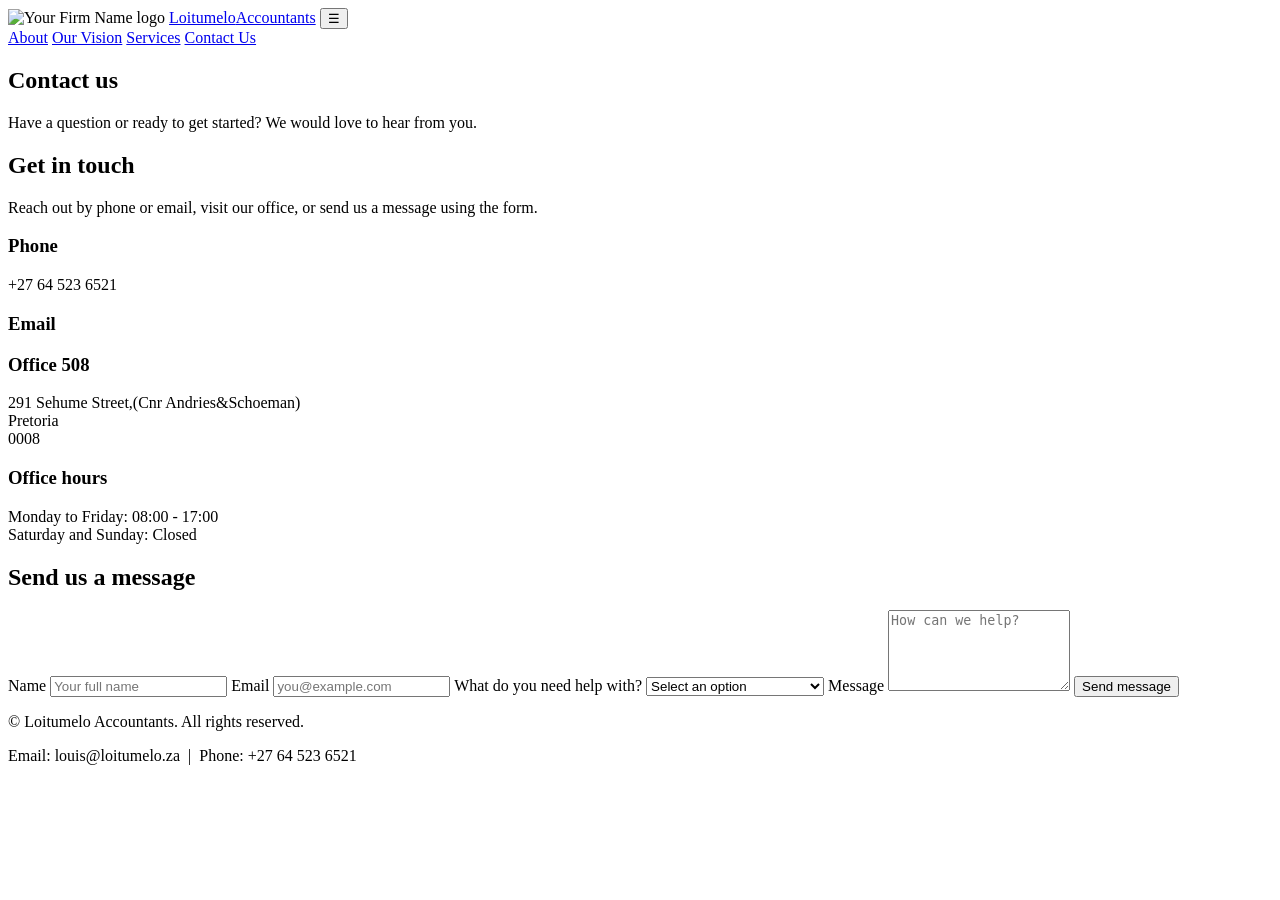
==== contact-us.html @ fb3de706 "contactus.html" ====
<!DOCTYPE html>
<html lang="en">
<head>
<meta charset="UTF-8">
<meta name="viewport" content="width=device-width, initial-scale=1">
<meta name="description" content="Contact Your Firm Name Accountants - get in touch to book a consultation.">
<title>Contact Us | Your Firm Name Accountants</title>
<link rel="stylesheet" href="style.css">
</head>
<body>
<header class="site-header">
<div class="container header-inner">
<img class="logo-img" src="logo.jpeg" alt="Your Firm Name logo">
<a class="logo" href="index.html">Loitumelo<span>Accountants</span></a>
<button class="menu-toggle" aria-label="Toggle menu" aria-expanded="false">&#9776;</button>
<nav class="main-nav" id="main-nav">
<a href="index.html">About</a>
<a href="vision.html">Our Vision</a>
<a href="services.html">Services</a>
<a href="contact-us.html" class="active">Contact Us</a>
</nav>
</div>
</header>

<section class="hero small">
<div class="container">
<h1>Contact us</h1>
<p>Have a question or ready to get started? We would love to hear from you.</p>
</div>
</section>

<main class="container">
<section class="section contact-layout">
<div class="contact-details">
<h2>Get in touch</h2>
<p>Reach out by phone or email, visit our office, or send us a message using the form.</p>

<div class="detail">
<h3>Phone</h3>
<p>+27 64 523 6521</p>
</div>
<div class="detail">
<h3>Email</h3>
<p></p>
</div>
<div class="detail">
<h3>Office 508</h3>
<p>291 Sehume Street,(Cnr Andries&Schoeman) <br>Pretoria<br>0008</p>
</div>
<div class="detail">
<h3>Office hours</h3>
<p>Monday to Friday: 08:00 - 17:00<br>Saturday and Sunday: Closed</p>
</div>
</div>

<div class="contact-form-wrap">
<h2>Send us a message</h2>
<form id="enquiry-form" novalidate>
<label for="name">Name</label>
<input type="text" id="name" name="name" placeholder="Your full name">
<span class="error" id="name-error"></span>

<label for="email">Email</label>
<input type="email" id="email" name="email" placeholder="you@example.com">
<span class="error" id="email-error"></span>

<label for="service">What do you need help with?</label>
<select id="service" name="service">
<option value="">Select an option</option>
<option>Bookkeeping (Accounting)</option>
<option>Tax services</option>
<option>Payroll</option>
<option>CIPC</option>
<option>Other services</option>
<option>Something else</option>
</select>
<span class="error" id="service-error"></span>

<label for="message">Message</label>
<textarea id="message" name="message" rows="5" placeholder="How can we help?"></textarea>
<span class="error" id="message-error"></span>

<button type="submit" class="btn">Send message</button>
<p id="form-success" class="success" hidden>Thank you! We will be in touch shortly.</p>
</form>
</div>
</section>
</main>

<footer class="site-footer">
<div class="container">
<p>&copy; <span id="year"></span> Loitumelo Accountants. All rights reserved.</p>
<p>Email: louis@loitumelo.za &nbsp;|&nbsp; Phone: +27 64 523 6521</p>
</div>
</footer>

<script src="script.js"></script>
</body>
</html>
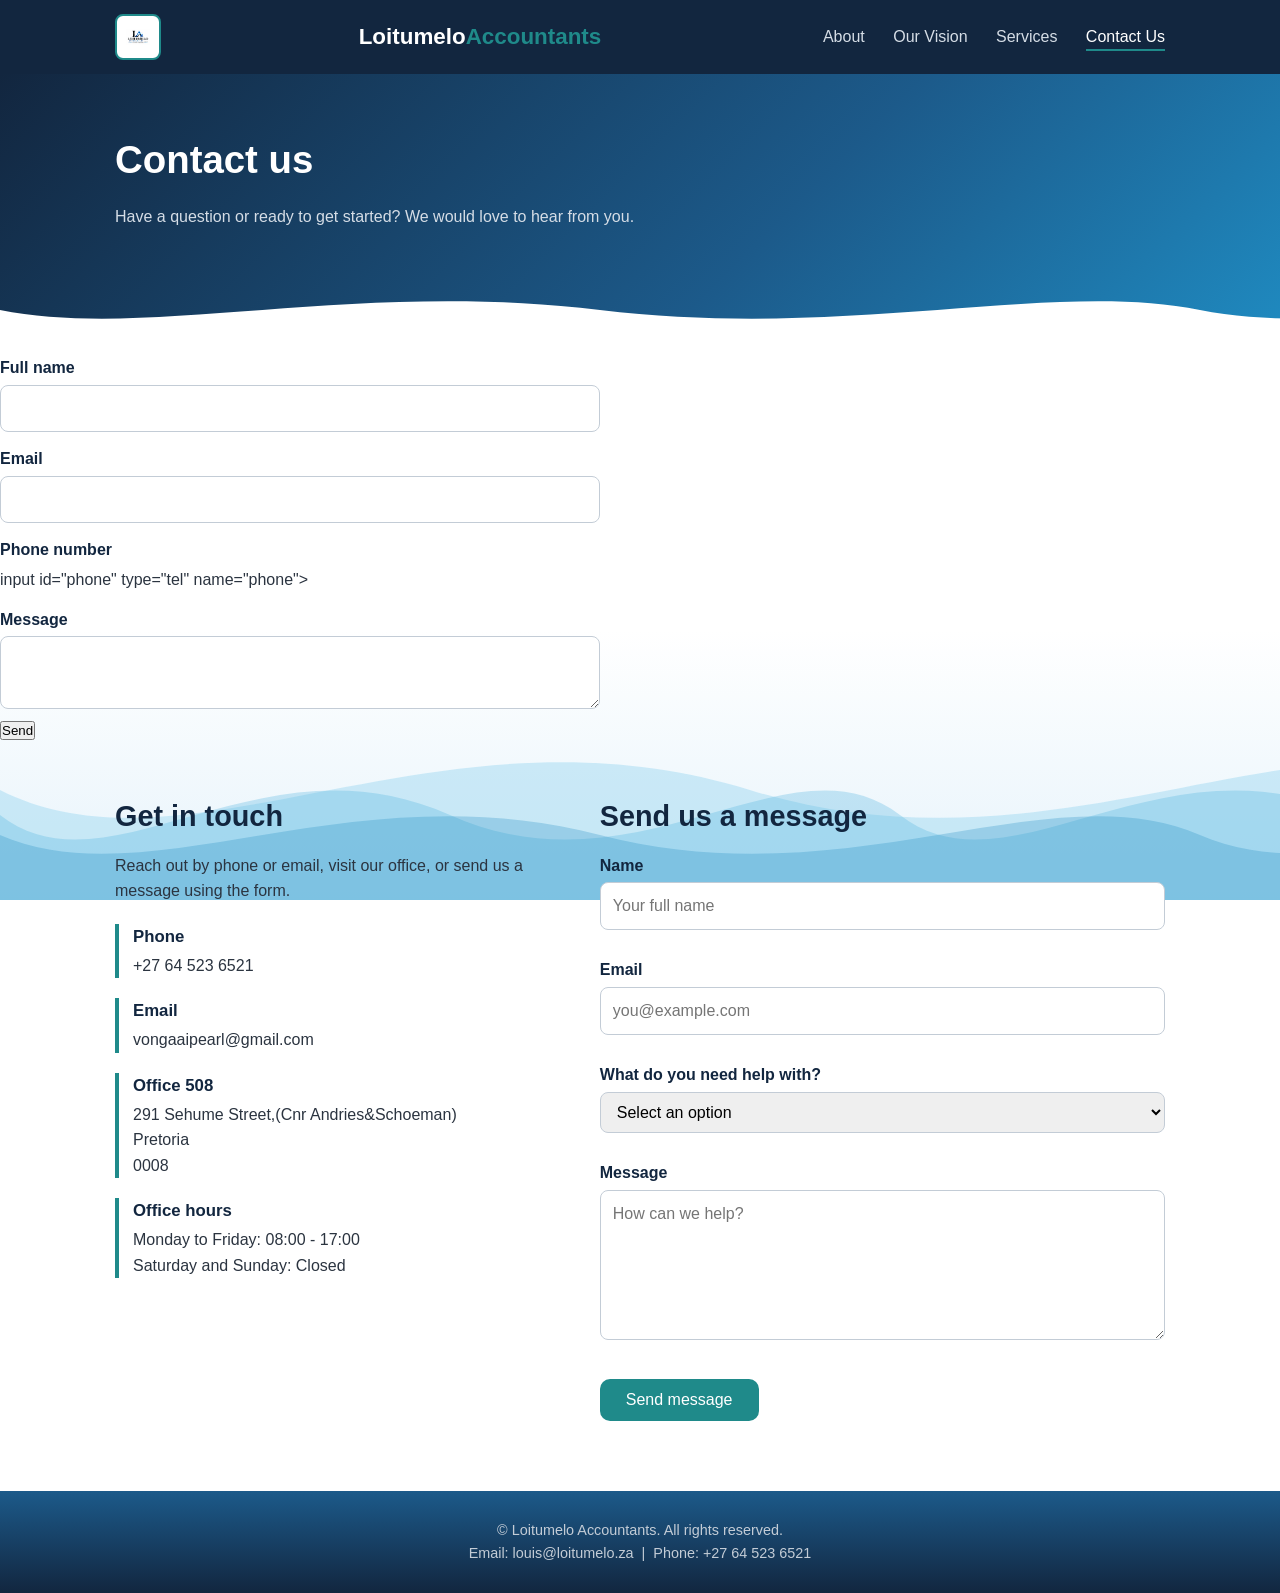
==== commit 896ffa43: "contact-us.html" ====
--- a/contact-us.html
+++ b/contact-us.html
@@ -28,7 +28,25 @@
 <p>Have a question or ready to get started? We would love to hear from you.</p>
 </div>
 </section>
+<form action="http://formspree.io/f/xvkkkyjw" method="POST">
+  <label for="full name">Full name</label>
+  <input id="full-name" type="text" name="email" required>
 
+  <label for="email">Email</label>
+  <input id="email" type="email" name="email" required>
+    
+  <label for="phone">Phone number</label>
+  input id="phone" type="tel" name="phone">
+  
+<label for="message">Message</label>
+  <textarea id="message" name="message" required></textarea>
+
+<button type="submit">Send</button>
+</form>
+  
+
+
+  
 <main class="container">
 <section class="section contact-layout">
 <div class="contact-details">
@@ -41,7 +59,7 @@
 </div>
 <div class="detail">
 <h3>Email</h3>
-<p></p>
+<p>vongaaipearl@gmail.com </p>
 </div>
 <div class="detail">
 <h3>Office 508</h3>
@@ -96,4 +114,4 @@
 
 <script src="script.js"></script>
 </body>
-</html>+</html>
--- a/style.css
+++ b/style.css
@@ -0,0 +1,181 @@
+:root {
+--navy: #12263f;
+--teal: #1f8a8a;
+--light: #f4f7fa;
+--text: #2b3440;
+--white: #ffffff;
+--radius: 10px;
+--sky: #e6f3fb;
+--wave-blue: #1f8ac0;
+}
+
+/* Surfy blue and white background (all pages) */
+body::before {
+content: "";
+position: fixed; inset: 0; z-index: -1;
+background:
+/* front wave */
+url("data:image/svg+xml,%3Csvg xmlns='http://www.w3.org/2000/svg' viewBox='0 0 1200 120' preserveAspectRatio='none'%3E%3Cpath d='M0 60 C150 120 350 0 600 60 C850 120 1050 0 1200 60 V120 H0 Z' fill='%231f8ac0' fill-opacity='.28'/%3E%3C/svg%3E") 0 100% / 1200px 130px repeat-x,
+/* middle wave */
+url("data:image/svg+xml,%3Csvg xmlns='http://www.w3.org/2000/svg' viewBox='0 0 900 100' preserveAspectRatio='none'%3E%3Cpath d='M0 50 C110 100 260 0 450 50 C640 100 790 0 900 50 V100 H0 Z' fill='%234fb3e0' fill-opacity='.30'/%3E%3C/svg%3E") 0 100% / 900px 170px repeat-x,
+/* back wave */
+url("data:image/svg+xml,%3Csvg xmlns='http://www.w3.org/2000/svg' viewBox='0 0 1500 160' preserveAspectRatio='none'%3E%3Cpath d='M0 80 C190 150 440 10 750 80 C1060 150 1310 10 1500 80 V160 H0 Z' fill='%23a9dcf3' fill-opacity='.55'/%3E%3C/svg%3E") 0 100% / 1500px 220px repeat-x,
+/* sky to white */
+linear-gradient(180deg, #ffffff 0%, #ffffff 70%, var(--sky) 100%);
+animation: surf 40s linear infinite;
+}
+@keyframes surf {
+to { background-position: 1200px 100%, -900px 100%, 1500px 100%, 0 0; }
+}
+@media (prefers-reduced-motion: reduce) {
+body::before { animation: none; }
+}
+
+* { box-sizing: border-box; margin: 0; padding: 0; }
+
+body {
+font-family: "Segoe UI", Arial, sans-serif;
+color: var(--text);
+line-height: 1.6;
+background: var(--white);
+}
+
+.container { width: 90%; max-width: 1050px; margin: 0 auto; }
+
+/* Header */
+.site-header { background: var(--navy); position: sticky; top: 0; z-index: 10; }
+.header-inner { display: flex; align-items: center; justify-content: space-between; padding: 14px 0; }
+.logo { color: var(--white); font-size: 1.4rem; font-weight: 700; text-decoration: none; }
+.logo span { color: var(--teal); }
+.logo:has(.logo-img) { display: inline-flex; align-items: center; gap: 12px; }
+.logo .logo-text { color: var(--white); }
+.logo .logo-text span { color: var(--teal); }
+/* Logo picture slot (About and Vision pages only) */
+.logo-img {
+height: 46px; width: 46px; object-fit: contain; background: var(--white);
+border-radius: 8px; border: 2px solid var(--teal); display: block;
+}
+.main-nav a {
+color: #d5dde6; text-decoration: none; margin-left: 24px; padding-bottom: 4px;
+border-bottom: 2px solid transparent; transition: color .2s, border-color .2s;
+}
+.main-nav a:hover, .main-nav a.active { color: var(--white); border-color: var(--teal); }
+.menu-toggle { display: none; background: none; border: none; color: var(--white); font-size: 1.8rem; cursor: pointer; }
+
+/* Hero */
+.hero {
+position: relative; overflow: hidden;
+background: linear-gradient(135deg, var(--navy), #1c5a8a 60%, var(--wave-blue));
+color: var(--white); padding: 90px 0 110px;
+}
+.hero.small { padding: 55px 0 85px; }
+/* Wave edge at the bottom of the banner */
+.hero::after {
+content: ""; position: absolute; left: 0; right: 0; bottom: -1px; height: 60px;
+background:
+url("data:image/svg+xml,%3Csvg xmlns='http://www.w3.org/2000/svg' viewBox='0 0 1200 120' preserveAspectRatio='none'%3E%3Cpath d='M0 60 C150 120 350 0 600 60 C850 120 1050 0 1200 60 V120 H0 Z' fill='%23ffffff'/%3E%3C/svg%3E") 0 100% / 1200px 60px repeat-x;
+}
+.hero h1 { font-size: 2.4rem; max-width: 700px; margin-bottom: 14px; }
+.hero p { max-width: 600px; margin-bottom: 24px; color: #d5dde6; }
+
+/* Buttons */
+.btn {
+display: inline-block; background: var(--teal); color: var(--white); border: none;
+padding: 12px 26px; border-radius: var(--radius); text-decoration: none;
+font-size: 1rem; cursor: pointer; transition: background .2s;
+}
+.btn:hover { background: #166b6b; }
+
+/* Sections */
+.section { padding: 50px 0 10px; }
+.section h2 { color: var(--navy); font-size: 1.8rem; margin-bottom: 14px; }
+.section p { margin-bottom: 14px; max-width: 800px; }
+.lead { font-size: 1.25rem; color: var(--navy); }
+
+/* Cards */
+.cards { display: grid; grid-template-columns: repeat(auto-fit, minmax(240px, 1fr)); gap: 22px; margin-top: 18px; }
+.card {
+background: var(--light); padding: 24px; border-radius: var(--radius);
+border-top: 4px solid var(--teal); transition: transform .2s, box-shadow .2s;
+}
+.card:hover { transform: translateY(-4px); box-shadow: 0 8px 20px rgba(0,0,0,.08); }
+.card h3 { color: var(--navy); margin-bottom: 8px; }
+.card p { margin-bottom: 0; }
+.team { text-align: center; }
+.avatar {
+width: 70px; height: 70px; border-radius: 50%; background: var(--navy); color: var(--white);
+display: flex; align-items: center; justify-content: center; font-size: 1.8rem; margin: 0 auto 12px;
+}
+.role { color: var(--teal); font-weight: 600; }
+
+/* Pictures / gallery */
+.gallery-section {
+background: var(--light); border-radius: var(--radius); border-left: 6px solid var(--teal);
+padding: 36px 30px 40px; margin-top: 50px;
+}
+.gallery-section h2 { color: var(--navy); font-size: 1.8rem; margin-bottom: 10px; }
+.gallery-section > p { max-width: 800px; margin-bottom: 4px; }
+.gallery { display: grid; grid-template-columns: repeat(auto-fit, minmax(250px, 1fr)); gap: 24px; margin-top: 22px; }
+.gallery figure {
+background: var(--white); border: 1px solid #d5dde6; border-radius: var(--radius);
+overflow: hidden; box-shadow: 0 4px 14px rgba(18, 38, 63, .12);
+transition: transform .2s, box-shadow .2s;
+}
+.gallery figure:hover { transform: translateY(-4px); box-shadow: 0 10px 24px rgba(18, 38, 63, .2); }
+.gallery img {
+display: block; width: 100%; aspect-ratio: 4 / 3; object-fit: cover; cursor: zoom-in;
+}
+.gallery figcaption {
+padding: 12px 16px; font-weight: 600; color: var(--navy);
+border-top: 3px solid var(--teal); text-align: center;
+}
+
+/* Lightbox (click-to-enlarge) */
+.lightbox {
+position: fixed; inset: 0; background: rgba(8, 18, 30, .92); z-index: 100;
+display: none; align-items: center; justify-content: center; flex-direction: column; padding: 20px;
+}
+.lightbox.open { display: flex; }
+.lightbox img { max-width: 95%; max-height: 80vh; border-radius: 8px; border: 3px solid var(--white); }
+.lightbox p { color: var(--white); margin-top: 14px; font-size: 1.1rem; }
+.lightbox-close {
+position: absolute; top: 16px; right: 22px; background: none; border: none;
+color: var(--white); font-size: 2.4rem; cursor: pointer; line-height: 1;
+}
+
+/* CTA */
+.cta { background: var(--light); border-radius: var(--radius); padding: 40px; margin: 50px auto 0; text-align: center; }
+.cta p { margin-left: auto; margin-right: auto; }
+
+/* Form */
+form { max-width: 600px; margin-top: 16px; }
+label { display: block; margin: 14px 0 4px; font-weight: 600; color: var(--navy); }
+input, select, textarea {
+width: 100%; padding: 10px 12px; border: 1px solid #c3ccd6; border-radius: 8px; font: inherit;
+}
+input:focus, select:focus, textarea:focus { outline: 2px solid var(--teal); border-color: var(--teal); }
+form .btn { margin-top: 18px; }
+.error { display: block; color: #c0392b; font-size: .85rem; min-height: 1em; }
+.success { color: #1e7e4f; font-weight: 600; margin-top: 14px; }
+
+/* Contact page */
+.contact-layout { display: grid; grid-template-columns: 1fr 1.3fr; gap: 50px; }
+.detail { margin-top: 20px; padding-left: 14px; border-left: 4px solid var(--teal); }
+.detail h3 { color: var(--navy); font-size: 1.05rem; margin-bottom: 2px; }
+.detail p { margin-bottom: 0; }
+.contact-form-wrap form { margin-top: 0; max-width: none; }
+
+/* Footer */
+.site-footer { background: linear-gradient(180deg, #1c5a8a, var(--navy)); color: #c3ccd6; text-align: center; padding: 28px 0; margin-top: 60px; font-size: .9rem; }
+
+/* Mobile */
+@media (max-width: 700px) {
+.menu-toggle { display: block; }
+.main-nav { display: none; flex-direction: column; width: 100%; padding-top: 10px; }
+.main-nav.open { display: flex; }
+.main-nav a { margin: 8px 0; }
+.header-inner { flex-wrap: wrap; }
+.hero h1 { font-size: 1.8rem; }
+.contact-layout { grid-template-columns: 1fr; gap: 30px; }
+.gallery-section { padding: 28px 18px 32px; }
+}
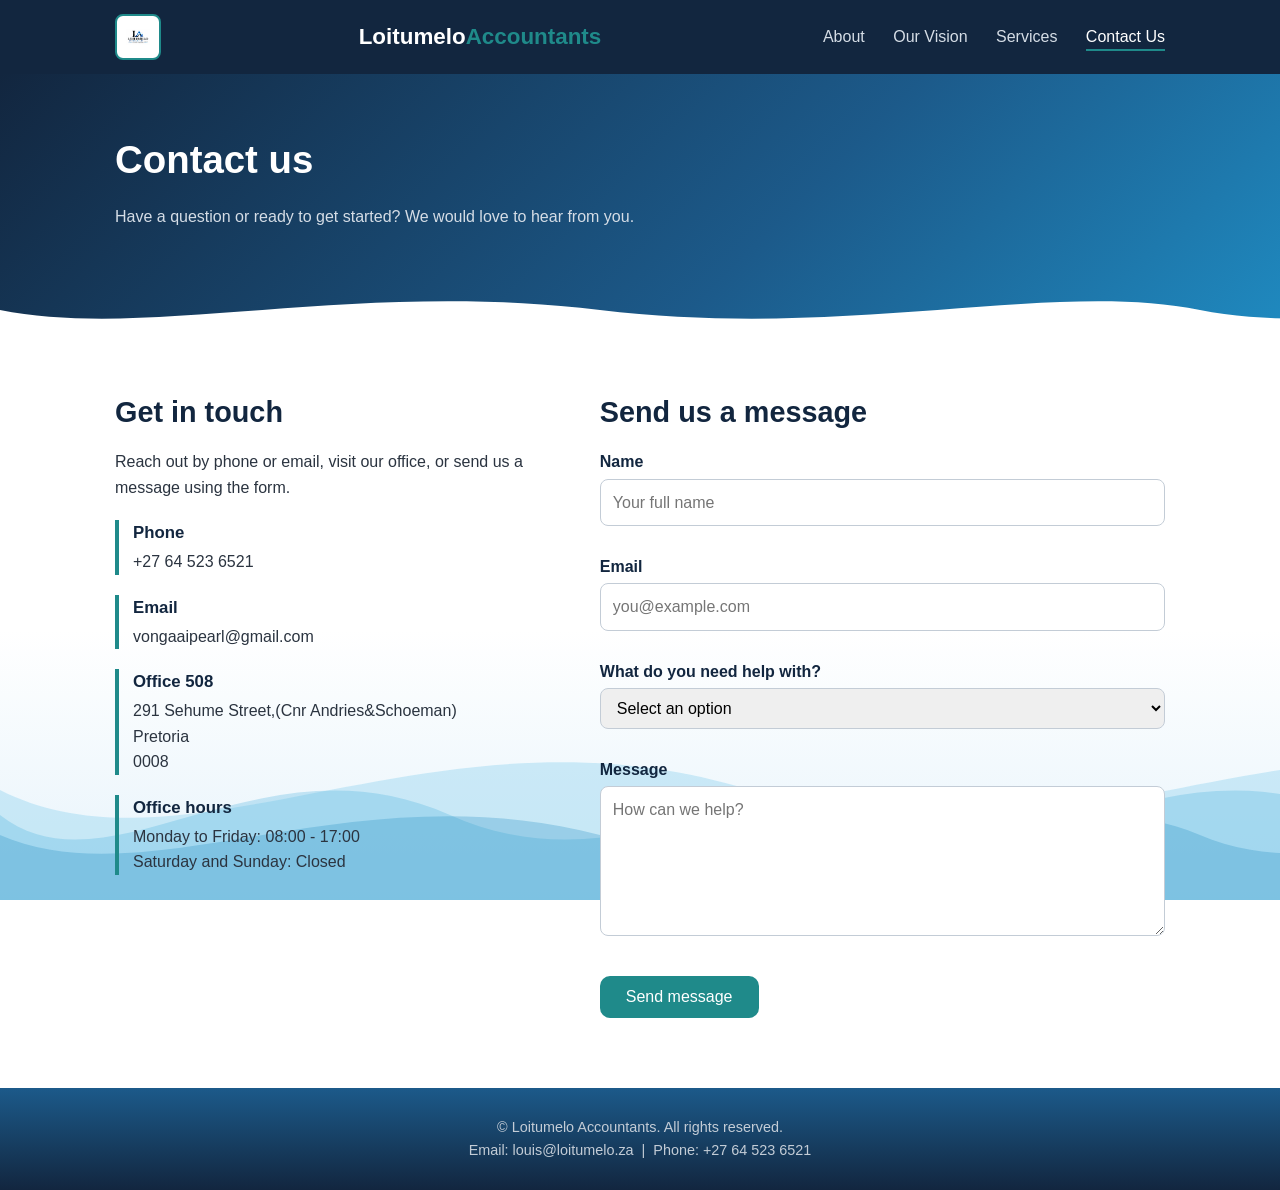
==== commit 12277e8c: "contact-us.html" ====
--- a/contact-us.html
+++ b/contact-us.html
@@ -28,21 +28,9 @@
 <p>Have a question or ready to get started? We would love to hear from you.</p>
 </div>
 </section>
-<form action="http://formspree.io/f/xvkkkyjw" method="POST">
-  <label for="full name">Full name</label>
-  <input id="full-name" type="text" name="email" required>
 
-  <label for="email">Email</label>
-  <input id="email" type="email" name="email" required>
-    
-  <label for="phone">Phone number</label>
-  input id="phone" type="tel" name="phone">
+
   
-<label for="message">Message</label>
-  <textarea id="message" name="message" required></textarea>
-
-<button type="submit">Send</button>
-</form>
   
 
 
@@ -99,6 +87,7 @@
 <span class="error" id="message-error"></span>
 
 <button type="submit" class="btn">Send message</button>
+  <form action="http://formspree.io/f/xvkkkyjw" method="POST">
 <p id="form-success" class="success" hidden>Thank you! We will be in touch shortly.</p>
 </form>
 </div>
